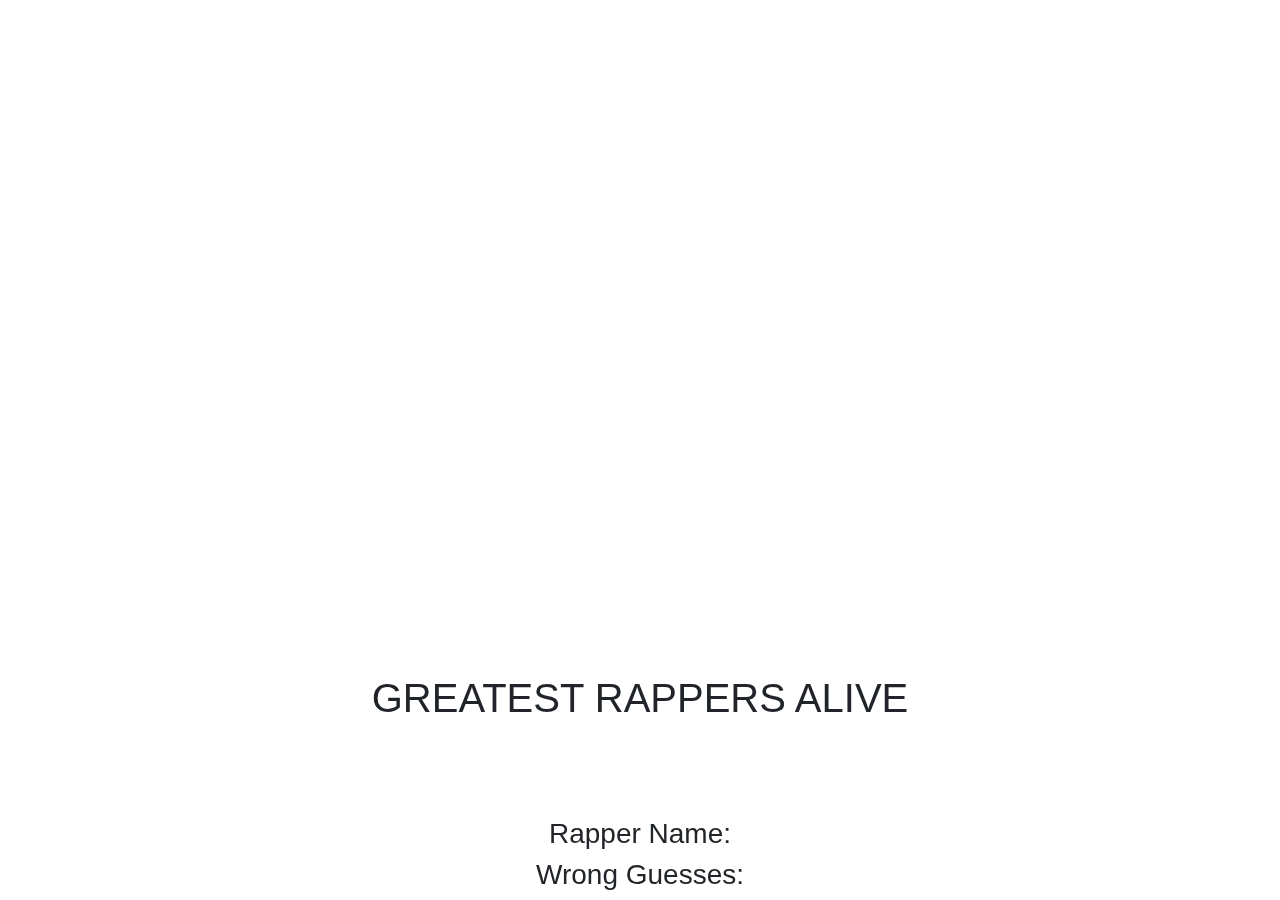
==== index.html @ 8d71a80b "Finished basic functionality of game - with correct and incorrect guesses" ====
<!DOCTYPE html>
<html>

<head>
    <meta charset="utf-8">
    <meta http-equiv="X-UA-Compatible" content="IE=edge">
    <title>Hangman</title>
    <meta name="viewport" content="width=device-width, initial-scale=1">
    <link rel="stylesheet" type="text/css" media="screen" href="../Word-Guess-Game/assets/css/style.css">
    
    <link href="https://fonts.googleapis.com/css?family=Varela+Round" rel="stylesheet">
    <link
        href="https://fonts.googleapis.com/css?family=Nunito:200,200i,300,300i,400,400i,600,600i,700,700i,800,800i,900,900i"
        rel="stylesheet">
    <link rel="stylesheet" href="https://stackpath.bootstrapcdn.com/bootstrap/4.3.1/css/bootstrap.min.css"
        integrity="sha384-ggOyR0iXCbMQv3Xipma34MD+dH/1fQ784/j6cY/iJTQUOhcWr7x9JvoRxT2MZw1T" crossorigin="anonymous">
</head>


<body id="page-top">
    <header class="masthead">
        <div class="container d-flex h-100 align-items-center fixed-bottom">
            <div class="mx-auto text-center fixed-bottom">
                <h1 class="mx-auto my-0 text-uppercase">Greatest Rappers Alive</h1>
                <h2 class="text-white-50 mx-auto mt-2 mb-5">Press any Key to Start</h2>
                    <h3>Rapper Name: <span id="under-scores"></span></h3>
                    <h3>Wrong Guesses: <span id="wrong-letters"></span></h3>
            </div>
        </div>
    </header>
    <div id="under-scores"></div>
    <div id="wrong-letters"></div>

   
</body>
<script src="../Word-Guess-Game/assets/javascript/game.js"></script>
</html>
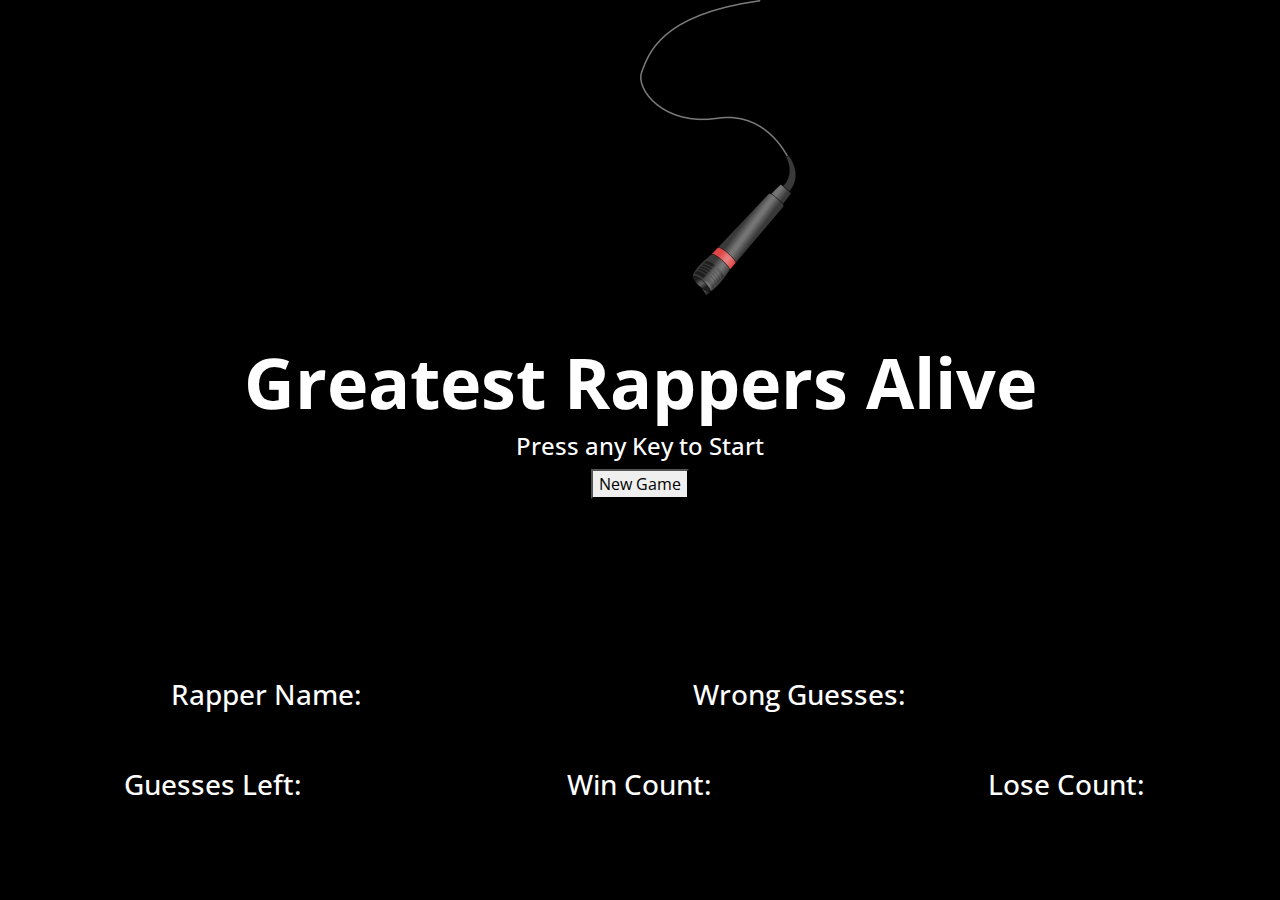
==== commit 46f2c100: "Version 1 complete" ====
--- a/index.html
+++ b/index.html
@@ -6,32 +6,82 @@
     <meta http-equiv="X-UA-Compatible" content="IE=edge">
     <title>Hangman</title>
     <meta name="viewport" content="width=device-width, initial-scale=1">
-    <link rel="stylesheet" type="text/css" media="screen" href="../Word-Guess-Game/assets/css/style.css">
-    
     <link href="https://fonts.googleapis.com/css?family=Varela+Round" rel="stylesheet">
-    <link
-        href="https://fonts.googleapis.com/css?family=Nunito:200,200i,300,300i,400,400i,600,600i,700,700i,800,800i,900,900i"
-        rel="stylesheet">
+    <link href="https://fonts.googleapis.com/css?family=Open+Sans" rel="stylesheet">
     <link rel="stylesheet" href="https://stackpath.bootstrapcdn.com/bootstrap/4.3.1/css/bootstrap.min.css"
         integrity="sha384-ggOyR0iXCbMQv3Xipma34MD+dH/1fQ784/j6cY/iJTQUOhcWr7x9JvoRxT2MZw1T" crossorigin="anonymous">
+    <link rel="stylesheet" href="./assets/css/style.css">
+    <audio id="logic">
+        <source src="../Word-Guess-Game/assets/songs/Logic - Keanu Reeves (Official Audio).mp3" type="audio/mp3">
+        Your browser does not support the audio element.
+    </audio>
+    <audio id="big-sean">
+        <source src="../Word-Guess-Game/assets/songs/Big Sean - No More Interviews.mp3" type="audio/mp3">
+        Your browser does not support the audio element.
+    </audio>
+    <audio id="drake">
+        <source src="../Word-Guess-Game/assets/songs/Drake - Underground Kings HQ.mp3" type="audio/mp3">
+        Your browser does not support the audio element.
+    </audio>
+    <audio id="eminem">
+        <source src="../Word-Guess-Game/assets/songs/Forever Eminem Verse Only and lyrics.mp3" type="audio/mp3">
+        Your browser does not support the audio element.
+    </audio>
+    <audio id="hopsin">
+        <source src="../Word-Guess-Game/assets/songs/Hopsin - ILL MIND OF HOPSIN 5.mp3" type="audio/mp3">
+        Your browser does not support the audio element.
+    </audio>
+    <audio id="kanye-west">
+        <source src="../Word-Guess-Game/assets/songs/POWER.mp3" type="audio/mp3">
+        Your browser does not support the audio element.
+    </audio>
+    <audio id="rtj">
+        <source src="../Word-Guess-Game/assets/songs/Run The Jewels - Legend Has It  From The RTJ3 Album.mp3" type="audio/mp3">
+        Your browser does not support the audio element.
+    </audio>
 </head>
 
 
-<body id="page-top">
-    <header class="masthead">
-        <div class="container d-flex h-100 align-items-center fixed-bottom">
-            <div class="mx-auto text-center fixed-bottom">
-                <h1 class="mx-auto my-0 text-uppercase">Greatest Rappers Alive</h1>
-                <h2 class="text-white-50 mx-auto mt-2 mb-5">Press any Key to Start</h2>
-                    <h3>Rapper Name: <span id="under-scores"></span></h3>
-                    <h3>Wrong Guesses: <span id="wrong-letters"></span></h3>
+<body>
+    <div class="container-fluid">
+        <div class="row mic">
+            <div class="col-sm-12 col-lg-12">
+                <img src="./assets/images/mic-mic-mic-hi.png" class="swing">
             </div>
         </div>
-    </header>
-    <div id="under-scores"></div>
-    <div id="wrong-letters"></div>
-
-   
+        <div class="row hero">
+            <div class="col-sm-12 col-lg-12">
+                <div class="col-lg-12" id="hero-text">
+                    <h1>Greatest Rappers Alive</h1>
+                    <h4>Press any Key to Start</h4>
+                    <button id="new-game-button" onclick="newGame()">New Game</button>
+                </div>
+            </div>
+        </div>
+        <br><br>
+        <div class="game-progress">
+        <div class="row" id = "game-status">
+            <div class="col-sm-offset-1 col-sm-5">
+                <h3>Rapper Name: <br><span class="user-input" id="placeholders"></span></h3>
+            </div>
+            <div class="col-sm-5">
+                <h3>Wrong Guesses: <br><span class="user-input" id="guessed-letters"></span></h3>
+            </div>
+        </div>
+        <br><br>
+        <div class="row" id = "stats">
+            <div class="col-sm-4">
+                <h3>Guesses Left: <span id="guesses-left"></span></h3>
+            </div>
+            <div class="col-sm-4">
+                <h3>Win Count: <span id="wins"></span></h3>
+            </div>
+            <div class="col-sm-4">
+                <h3>Lose Count: <span id="losses"></span></h3>
+            </div>
+        </div>
+        </div>
 </body>
 <script src="../Word-Guess-Game/assets/javascript/game.js"></script>
+
 </html>--- a/assets/css/style.css
+++ b/assets/css/style.css
@@ -0,0 +1,82 @@
+body, html, .container-fluid {
+  height: 100%;
+  background: black;
+  color: white;
+  font-family: 'Open Sans', sans-serif;
+}
+.mic{
+  height: 10%;
+  background: black;
+  text-align: center;
+}
+.mic img{
+  height: 50%;
+  transform: translateX(50%)
+}
+
+h1{
+  font-size: 70px;
+  font-weight: bolder;
+}
+
+.hero {
+  height: 60%;
+  background-color: black;
+  
+}
+#hero-text{
+margin-top: 20%;
+color: white;
+text-align: center;
+}
+
+/*(.game-progress {
+  border: 5px solid white;
+}*/
+#stats,
+#game-status{
+text-align: center;
+
+}
+.user-input{
+  letter-spacing: 10px;
+}
+
+
+
+/* Swing Animation */
+.swing {
+    animation: swing ease-in-out 1s infinite alternate;
+    transform-origin: center -20px;
+    box-shadow: 5px 5px 10px rgba(0,0,0,0.5);
+}
+.swing img {
+    border: 5px solid #f8f8f8;
+    display: block;
+}
+.swing:after{
+    content: '';
+    position: absolute;  
+    width: 20px; height: 20px;  
+    border: 1px solid #999;
+    top: -10px; left: 50%;
+    z-index: 0;
+    border-bottom: none;
+    border-right: none;
+    transform: rotate(45deg);
+}
+/* nail */
+.swing:before{
+    content: '';
+    position: absolute;
+    width: 5px; height: 5px;
+    top: -14px;left: 54%;
+    z-index: 5;
+    border-radius: 50% 50%;
+    background: #000;
+}
+ 
+@keyframes swing {
+    0% { transform: rotate(3deg); }
+    100% { transform: rotate(-3deg); }
+}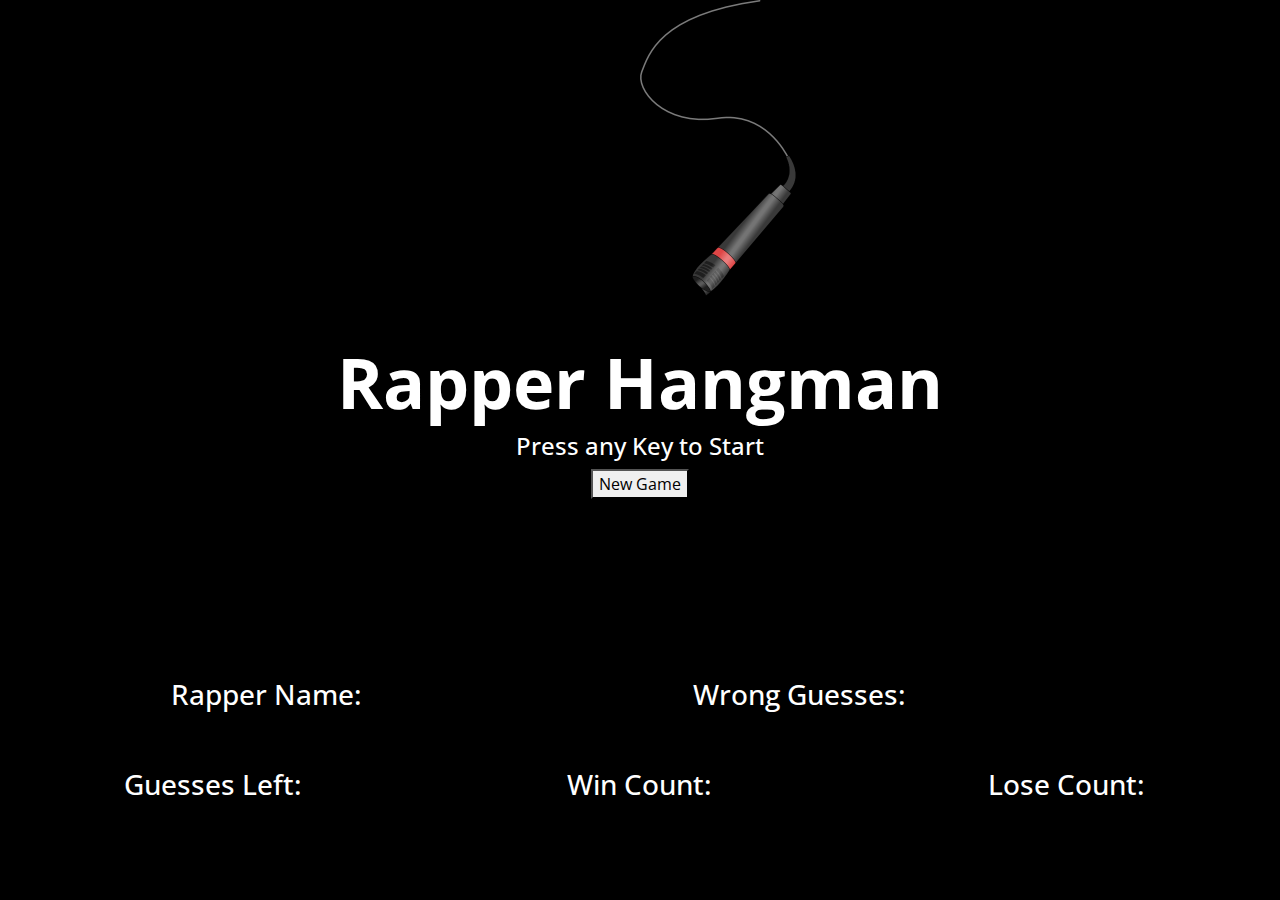
==== commit c484d267: "Final tune-ups of v1" ====
--- a/index.html
+++ b/index.html
@@ -52,7 +52,7 @@
         <div class="row hero">
             <div class="col-sm-12 col-lg-12">
                 <div class="col-lg-12" id="hero-text">
-                    <h1>Greatest Rappers Alive</h1>
+                    <h1>Rapper Hangman</h1>
                     <h4>Press any Key to Start</h4>
                     <button id="new-game-button" onclick="newGame()">New Game</button>
                 </div>
